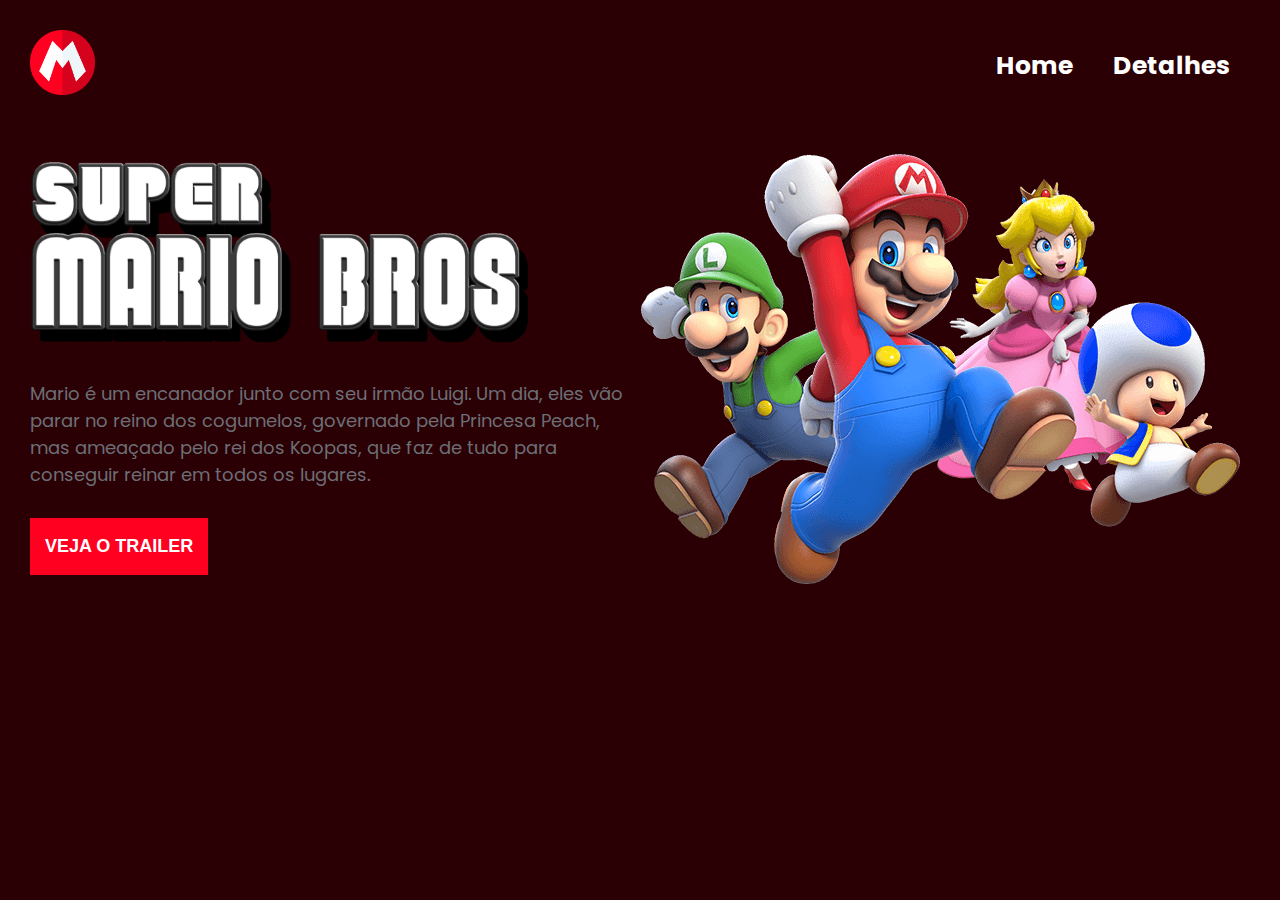
==== p03/index.html @ 52961a2e "mais um" ====
<!DOCTYPE html>
<html lang="pt-br">

<head>
    <meta charset="UTF-8">
    <meta http-equiv="X-UA-Compatible" content="IE=edge">
    <meta name="viewport" content="width=device-width, initial-scale=1.0">
    <link rel="stylesheet" href="css/reset.css">
    <link rel="stylesheet" href="css/style.css">
    <link rel="preconnect" href="https://fonts.googleapis.com">
    <link rel="preconnect" href="https://fonts.gstatic.com" crossorigin>
    <link rel="preconnect" href="https://fonts.googleapis.com">
    <link rel="preconnect" href="https://fonts.gstatic.com" crossorigin>
    <link href="https://fonts.googleapis.com/css2?family=Poppins:wght@100;300;500&display=swap" rel="stylesheet">
    <title>Document</title>
</head>

<body>
     <div class="fundo-video">
        <video autoplay muted >
            <source src="video/super-500.mp4" type="video/mp4">
        </video>
    </div>  
    <header class="cabecalho">
        <a href="" class="logo">
            <img src="imagens/logo-chapeu-mario.png" alt="logo supermario">
        </a>
        <nav>
            <ul class="menu">
                <li><a href="#">Home</a></li>
                <li><a href="#">Detalhes</a></li>
            </ul>
        </nav>
    </header>
    <main class="container">
        <div class="informaçoes">
            <img src="imagens/titulo.png" alt="titulo" class="logo">
            <p>Mario é um encanador junto com seu irmão Luigi. Um dia, eles vão parar no reino dos cogumelos, governado
                pela Princesa Peach, mas ameaçado pelo rei dos Koopas, que faz de tudo para conseguir reinar em todos os
                lugares.</p>
            <button>
                <a href="#">veja o trailer</a>
            </button>
        </div>
        <div class="img-principal">
            <img src="imagens/super-mario-chars.png" alt="supermariobross">
        </div>
        <div class="modal">
            <div class="conteudo-modal">
                <span class="fecha-modal">X</span>
                <iframe width="560" height="315" src="https://www.youtube.com/embed/Cb4WV4aXBpk" title="YouTube video player" frameborder="0" allow="accelerometer; autoplay; clipboard-write; encrypted-media; gyroscope; picture-in-picture; web-share" allowfullscreen></iframe>
            </div>
    </div>
    </main>
    
</body>

</html>
---- p03/css/style.css ----
body{
    font-family: poppins;
}

.cabecalho{
    
    display: flex;
    max-width: 1400px;
    height: 100%;
    align-items: center;
    justify-content: space-between;
    padding: 30px;
}

.cabecalho .logo img{
    width: 65px;
}

.cabecalho .menu{
    display: flex;
    
    
}

.cabecalho .menu  li a{
    color: white;
    font-weight: bold;
    font-size: 25px;
    padding: 10px 20px;
    border-radius: 50px;
    
}

.cabecalho .menu li a:hover{
    background-color: #D5011D;
    
}

.container {
    display: flex;
    max-width: 1400px;
    width: 100VW;
    height: calc(100vh -132px);
    align-items: center;
    justify-content: center;
    padding: 30px;
    
    
}

.container .informaçoes img.logo{
    max-width: 500px;
}

.container .informaçoes p{
    font-size: 18px;
    color: #6C6F75;
    width: 600px;
    padding: 30px 0;

}

.container .informaçoes button {
   background-color: #FF0021;
   border: none;
    padding: 18px 15px;
    

}

.container .informaçoes button a{
    color: white;
    text-transform: uppercase;
    font-weight: bold;
    font-size: 18px;
    transition: 0.5s all ease-in-out;
}

.container .informaçoes button:hover{
    transform: scale(1.1);
}

.container .img-principal{
    display: flex;
    width: 100%;
    height: 100%;
    justify-content: center;
    align-items: center;
    
}

.container .img-principal img{
    position: absolute;
  
}
    
.fundo-video{ 
   background-color: #D5011D;
   position: absolute;
    z-index: -1;
    width: 100vw;
    height: 100vh;
    overflow: hidden;

}

.fundo-video video{
    height: 100vh;
}

.fundo-video::after{
    content: "";
    height: 100vh;
    width: 100vw;
    position: absolute;
    top: 0;
    left: 0;
    opacity: 0.8;

    background: rgb(0,0,0);
    background: linear-gradient(90deg, rgba(0,0,0,1) %, rgba(0,0,0,0.9668242296918768) 50%, rgba(0,0,0,1) 100%);
}

.modal{
    position: fixed;
    width: 100vw;
    height: 100vh;
    top: 0;
    left: 0;
    background-color: rgba(52,52,50,0.749);
    visibility: hidden;
}

.conteudo-modal{
    display: flex;
    height: 100vh;
    width: 100vw;
    align-items: center;
    justify-content: center;
    flex-direction: column;
    border-radius: 5px;
    gap: 15px;
    
    
}

.fecha-modal{
    background-color: #FFFFFF;
    color: #F24F30;
    text-align: center;
    font-size: 20px;
    width: 40px;
    font-weight: bold;
    border-radius: 10px;
    cursor: pointer;
}

.modal iframe{
    border-radius: 0px;
    width: 640px;
    height: 360px;
}
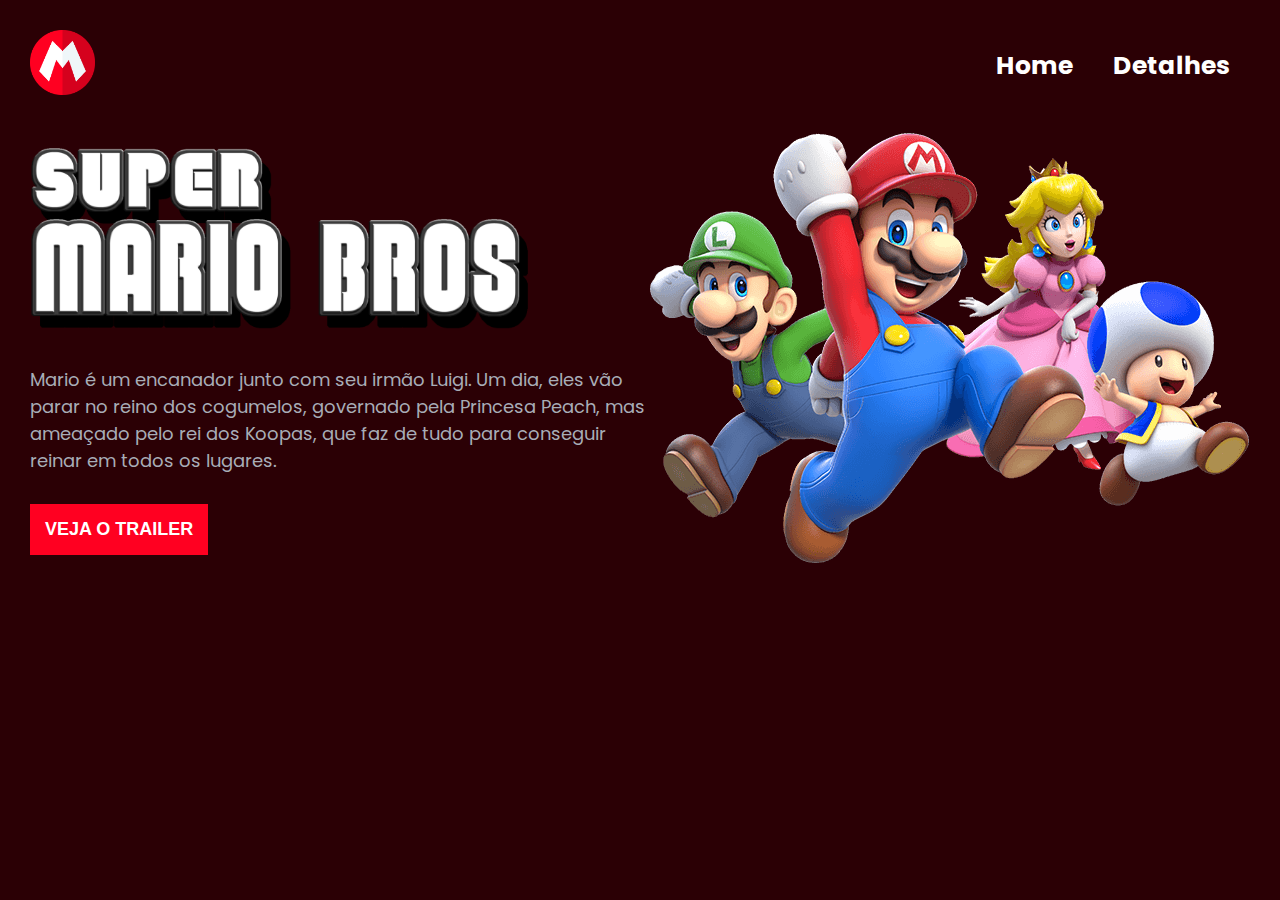
==== commit 09dd9cac: "responsividade" ====
--- a/p03/index.html
+++ b/p03/index.html
@@ -12,18 +12,19 @@
     <link rel="preconnect" href="https://fonts.googleapis.com">
     <link rel="preconnect" href="https://fonts.gstatic.com" crossorigin>
     <link href="https://fonts.googleapis.com/css2?family=Poppins:wght@100;300;500&display=swap" rel="stylesheet">
-    <title>Document</title>
+    <link rel="stylesheet" href="css/responsividade.css">
+    <title>Super mario Bross</title>
 </head>
 
 <body>
-     <div class="fundo-video">
-        <video autoplay muted >
+    <div class="fundo-video">
+        <video autoplay muted>
             <source src="video/super-500.mp4" type="video/mp4">
         </video>
-    </div>  
+    </div>
     <header class="cabecalho">
-        <a href="" class="logo">
-            <img src="imagens/logo-chapeu-mario.png" alt="logo supermario">
+        <a href="">
+            <img class="logo"src="imagens/logo-chapeu-mario.png" alt="logo supermario">
         </a>
         <nav>
             <ul class="menu">
@@ -34,8 +35,8 @@
     </header>
     <main class="container">
         <div class="informaçoes">
-            <img src="imagens/titulo.png" alt="titulo" class="logo">
-            <p>Mario é um encanador junto com seu irmão Luigi. Um dia, eles vão parar no reino dos cogumelos, governado
+            <img class="imagem-titulo"src="imagens/titulo.png" alt="titulo" >
+            <p class="descricao">Mario é um encanador junto com seu irmão Luigi. Um dia, eles vão parar no reino dos cogumelos, governado
                 pela Princesa Peach, mas ameaçado pelo rei dos Koopas, que faz de tudo para conseguir reinar em todos os
                 lugares.</p>
             <button>
@@ -48,11 +49,14 @@
         <div class="modal">
             <div class="conteudo-modal">
                 <span class="fecha-modal">X</span>
-                <iframe width="560" height="315" src="https://www.youtube.com/embed/Cb4WV4aXBpk" title="YouTube video player" frameborder="0" allow="accelerometer; autoplay; clipboard-write; encrypted-media; gyroscope; picture-in-picture; web-share" allowfullscreen></iframe>
+                <iframe width="560" height="315" src="https://www.youtube.com/embed/Cb4WV4aXBpk"
+                    title="YouTube video player" frameborder="0"
+                    allow="accelerometer; autoplay; clipboard-write; encrypted-media; gyroscope; picture-in-picture; web-share"
+                    allowfullscreen></iframe>
             </div>
-    </div>
+        </div>
     </main>
-    
+
 </body>
 
 </html>--- a/p03/css/style.css
+++ b/p03/css/style.css
@@ -10,60 +10,60 @@
     align-items: center;
     justify-content: space-between;
     padding: 30px;
+    max-width: 1400px;
+    margin: 0 auto;
 }
 
-.cabecalho .logo img{
+.cabecalho .logo{
     width: 65px;
 }
 
 .cabecalho .menu{
     display: flex;
-    
+    align-items: center;
+    height: 100%;
+}
+
+.cabecalho nav li a{
+    font-weight: bold;
+    color: white;
+    font-size: 25px;
+    padding: 10px 20px;
+    border-radius: 50px;
+    transition: 0.2s;
     
 }
 
-.cabecalho .menu  li a{
-    color: white;
-    font-weight: bold;
-    font-size: 25px;
-    padding: 10px 20px;
-    border-radius: 50px;
-    
-}
-
-.cabecalho .menu li a:hover{
+.cabecalho nav li a:hover{
     background-color: #D5011D;
     
 }
 
 .container {
+    max-width: 1400px;
+    margin: 0 auto;
     display: flex;
-    max-width: 1400px;
-    width: 100VW;
+    align-items: center;
     height: calc(100vh -132px);
-    align-items: center;
-    justify-content: center;
-    padding: 30px;
-    
-    
+    padding: 0px 30px 30px;
 }
 
-.container .informaçoes img.logo{
+.container .imagem-titulo{
     max-width: 500px;
 }
 
-.container .informaçoes p{
+.container .descricao{
     font-size: 18px;
-    color: #6C6F75;
-    width: 600px;
-    padding: 30px 0;
+    width: 85%x;
+    color: #a8adb7;
+    margin: 30px 0;
 
 }
 
 .container .informaçoes button {
    background-color: #FF0021;
    border: none;
-    padding: 18px 15px;
+    padding: 15px;
     
 
 }
@@ -78,20 +78,6 @@
 
 .container .informaçoes button:hover{
     transform: scale(1.1);
-}
-
-.container .img-principal{
-    display: flex;
-    width: 100%;
-    height: 100%;
-    justify-content: center;
-    align-items: center;
-    
-}
-
-.container .img-principal img{
-    position: absolute;
-  
 }
     
 .fundo-video{ 
--- a/p03/css/responsividade.css
+++ b/p03/css/responsividade.css
@@ -0,0 +1,64 @@
+@media (max-width:1200px){
+    body{
+        background-color: #f44336;
+    }
+
+    .fundo-video{
+        display: none;
+    }
+
+    .container{
+        flex-wrap: wrap;
+        justify-content: center;
+        height:auto;
+        gap: auto;
+    }
+
+    .container.image-mario{
+        max-width: 50%;
+    }
+
+    .container .information{
+        display: flex;
+        align-items: center;
+        flex-direction: column;
+    }
+
+    .container .descricao{
+        color: white;
+        text-align: center;
+    }
+
+    .container .button{
+        background-color: #263238;
+    }
+}
+
+@media (max-width:500px){
+    .header{
+        flex-wrap: wrap;
+        justify-content: center;
+        gap: 10px;
+    }
+
+    .container .image-titulo{
+        max-width: 75%;
+    }
+
+    .modal .fecha-modal{
+        width: 300px;
+        line-height: 30px;
+    }
+
+    .modal #video{
+        width:300px;
+        height: 169px;
+    }
+}
+
+@media (max-widht:376){
+    .modal #video{
+        width: 250px;
+        height: 140px;
+    }
+}